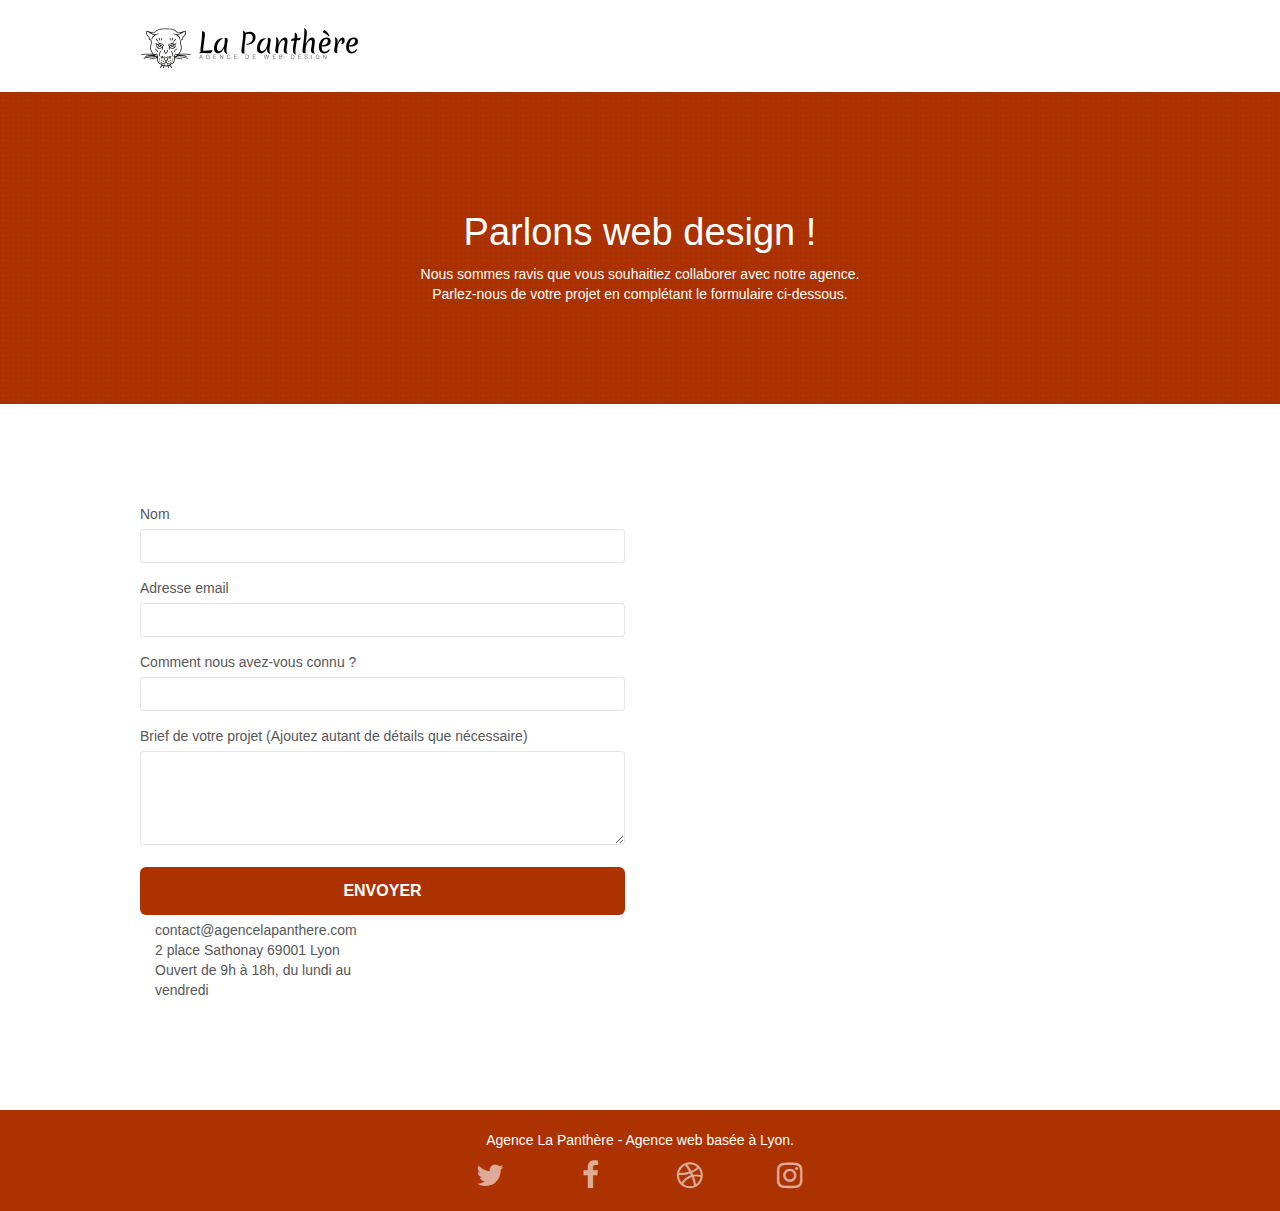
==== contact.html @ b9ea86c2 "modif arial-label vs aria-label dans page contact" ====
<!doctype html>
<html lang="fr">
<head>
    <meta charset="utf-8">
    <meta name="description" content="Contactez-nous ; L'Agence La Panthère Web Design sur Lyon vous aide à devenir attractif et visible sur internet">
    <meta name="viewport" content="width=device-width, initial-scale=1.0, viewport-fit=cover">
    <link rel="shortcut icon" type="image/png" href="favicon.jpg">
    
	<link rel="stylesheet" type="text/css" href="./css/bootstrap.css">
	<link rel="stylesheet" type="text/css" href="style.css">
	<link rel="stylesheet" type="text/css" href="./css/font-awesome.css">
	<link rel="stylesheet" type="text/css" href="./css/et-line.css">
	
    <title>Contact - Agence la Panthère Web Design Lyon</title>

    
<!-- Analytics -->
 
<!-- Analytics END -->
    
</head>
<body>
<!-- Principal conteneur -->
<div class="page-container">
    
<!-- bloc-0 -->
<div class="bloc bgc-white l-bloc " id="bloc-0">
	<div class="container bloc-sm">
		<nav class="navbar row">
			<div class="navbar-header">
				<a class="navbar-brand" href="index.html" aria-label="retour à la page d'accueil"><img src="img/agence-la-panthere-monochrome.svg" alt="agence web design logo" height="40"></a>
				<button id="nav-toggle" type="button" class="ui-navbar-toggle navbar-toggle" data-toggle="collapse" data-target=".navbar-1">
					<span class="sr-only">Toggle navigation</span><span class="icon-bar"></span><span class="icon-bar"></span><span class="icon-bar"></span>
				</button>
			</div>
<!--			<div class="collapse navbar-collapse navbar-1 special-dropdown-nav">
				<ul class="site-navigation nav navbar-nav">
					<li>
						<a href="index.html">Accueil</a>
					</li>
				</ul>
			</div> -->
		</nav>
	</div>
</div>
<!-- bloc-0 END -->

<!-- bloc-6 -->
<div class="bloc bg-dots-bg bg-repeat bgc-atomic-tangerine d-bloc bloc-bg-texture texture-paper" id="bloc-6">
	<div class="container bloc-lg">
		<div class="row">
			<div class="col-sm-12">
				<h1 class="text-center hero-bloc-text tc-white">
					Parlons web design !
				</h1>
				<p class="text-center mg-lg tc-white tight-width-whitespace">
					Nous sommes ravis que vous souhaitiez collaborer avec notre agence.<br>
					Parlez-nous de votre projet en complétant le formulaire ci-dessous.
				</p>
			</div>
		</div>
	</div>
</div>
<!-- bloc-6 END -->

<!-- bloc-7 -->
<div class="bloc bgc-white l-bloc" id="bloc-7">
	<div class="container bloc-lg">
		<div class="row">
			<div class="col-sm-6">
				<form id="form_1" novalidate success-msg="Your message has been sent." fail-msg="Sorry it seems that our mail server is not responding, Sorry for the inconvenience!">
					<div class="form-group">
						<label for="name">
							Nom
						</label>
						<input id="name" class="form-control" required>
					</div>
					<div class="form-group">
						<label for="email">
							Adresse email
						</label>
						<input id="email" class="form-control" type="email" required>
					</div>
					<div class="form-group">
						<label for="info">
							Comment nous avez-vous connu ?
						</label>
						<input id="info" class="form-control" required >
					</div>
					<div class="form-group">
						<label for="message">
							Brief de votre projet (Ajoutez autant de détails que nécessaire)<br>
						</label>
						<textarea id="message" class="form-control" rows="4" cols="50" required></textarea>
					</div> 
					<button class="bloc-button btn btn-lg btn-block cta-hero btn-atomic-tangerine" type="submit">
						Envoyer
					</button>
				</form>
				<div class="col-sm-6">
					<p>
						contact@agencelapanthere.com<br>2 place Sathonay 69001 Lyon<br>Ouvert de 9h à 18h, du lundi au vendredi<br>
					</p>
				</div>	
			</div>
		</div>
	</div>
</div>
<!-- bloc-7 END -->

<!-- ScrollToTop Button -->
<a class="bloc-button btn btn-d scrollToTop" onclick="scrollToTarget('1')"><span class="fa fa-chevron-up"></span></a>
<!-- ScrollToTop Button END-->


<!-- Footer - bloc-8 -->
<div class="bloc bgc-atomic-tangerine d-bloc" id="bloc-8">
	<div class="container bloc-sm">
		<div class="row">
			<div class="col-sm-12">
				<p class="text-center white">
					Agence La Panthère - Agence web basée à Lyon.<br>
				</p>
				<div class="row row-no-gutters social">
					<div class="col-sm-3">
						<div class="text-center">
							<a class="social" href="https://twitter.com/" aria-label="lien_twitter"><span class="fa fa-twitter icon-md"></span></a>
						</div>
					</div>
					<div class="col-sm-3">
						<div class="text-center">
							<a class="social" href="https://www.facebook.com/" arial-label="lien_facebook"><span class="fa fa-facebook icon-md" arial-label="lien_facebook"></span></a>
						</div>
					</div>
					<div class="col-sm-3">
						<div class="text-center">
							<a class="social" href="https://dribbble.com/" arial-label="lien_dribbble"><span class="fa fa-dribbble icon-md" arial-label="lien_dribbble"></span></a>
						</div>
					</div>
					<div class="col-sm-3">
						<div class="text-center">
							<a class="social" href="https://www.instagram.com/" arial-label="lien_instagram"><span class="fa fa-instagram icon-md" arial-label="lien_instagram"></span></a>
						</div>
					</div>
				</div>
			</div>
		</div>
	</div>
</div>
<!-- Footer - bloc-8 END -->

</div>
<!-- Principal conteneur END -->
    
<script src="./js/jquery-2.1.0.js"></script>
<script src="./js/bootstrap.js"></script>
<script src="./js/blocs.js"></script>
<script src="./js/jqBootstrapValidation.js"></script>
<script src="./js/formHandler.js"></script>

</body>
</html>
---- style.css ----
body {
    margin: 0;
    padding: 0;
    background: #FFF;
    overflow-x: hidden;
    -webkit-font-smoothing: antialiased;
    -moz-osx-font-smoothing: grayscale;
}

a,
button {
    transition: all .3s ease-in-out;
    outline: none!important;
}

a:hover {
    text-decoration: none;
    cursor: pointer;
}

#page-loading-blocs-notifaction {
    position: fixed;
    top: 0;
    bottom: 0;
    width: 100%;
    z-index: 100000;
    background: #FFFFFF url("img/pageload-spinner.gif") no-repeat center center;
}

.bloc {
    width: 100%;
    clear: both;
    background: 50% 50% no-repeat;
    padding: 0 50px;
    -webkit-background-size: cover;
    -moz-background-size: cover;
    -o-background-size: cover;
    background-size: cover;
    position: relative;
}

.bloc .container {
    padding-left: 0;
    padding-right: 0;
}

.bloc-lg {
    padding: 100px 50px;
}

.bloc-md {
    padding: 50px;
}

.bloc-sm {
    padding: 20px 50px;
}

.bg-center,
.bg-l-edge,
.bg-r-edge,
.bg-t-edge,
.bg-b-edge,
.bg-tl-edge,
.bg-bl-edge,
.bg-tr-edge,
.bg-br-edge,
.bg-repeat {
    -webkit-background-size: auto!important;
    -moz-background-size: auto!important;
    -o-background-size: auto!important;
    background-size: auto!important;
}

.bg-repeat {
    background: repeat;
}

.bg-t-edge {
    background: top no-repeat;
}

.bloc-bg-texture::before {
    content: "";
    background-size: 2px 2px;
    position: absolute;
    top: 0;
    bottom: 0;
    left: 0;
    right: 0;
}

.b-parallax {
    background-attachment: fixed;
}

.d-bloc {
    color: rgba(255, 255, 255, .7);
}

.d-bloc button:hover {
    color: rgba(255, 255, 255, .9);
}

.d-bloc .icon-round,
.d-bloc .icon-square,
.d-bloc .icon-rounded,
.d-bloc .icon-semi-rounded-a,
.d-bloc .icon-semi-rounded-b {
    border-color: rgba(255, 255, 255, .9);
}

.d-bloc .divider-h span {
    border-color: rgba(255, 255, 255, .2);
}

.d-bloc .a-btn,
.d-bloc .navbar a,
.d-bloc .navbar-brand,
.d-bloc a .icon-sm,
.d-bloc a .icon-md,
.d-bloc a .icon-lg,
.d-bloc a .icon-xl,
.d-bloc h1 a,
.d-bloc h2 a,
.d-bloc h3 a,
.d-bloc h4 a,
.d-bloc h5 a,
.d-bloc h6 a,
.d-bloc p a {
    color: rgba(255, 255, 255, .6);
}

.d-bloc .a-btn:hover,
.d-bloc .navbar a:hover,
.d-bloc .navbar-brand:hover,
.d-bloc a:hover .icon-sm,
.d-bloc a:hover .icon-md,
.d-bloc a:hover .icon-lg,
.d-bloc a:hover .icon-xl,
.d-bloc h1 a:hover,
.d-bloc h2 a:hover,
.d-bloc h3 a:hover,
.d-bloc h4 a:hover,
.d-bloc h5 a:hover,
.d-bloc h6 a:hover,
.d-bloc p a:hover {
    color: rgba(255, 255, 255, 1);
}

.d-bloc .navbar-toggle .icon-bar {
    background: rgba(255, 255, 255, 1);
}

.d-bloc .btn-wire,
.d-bloc .btn-wire:hover {
    color: rgba(255, 255, 255, 1);
    border-color: rgba(255, 255, 255, 1);
}

.d-bloc .panel {
    color: rgba(0, 0, 0, .5);
}

.d-bloc .panel button:hover {
    color: rgba(0, 0, 0, .7);
}

.d-bloc .panel icon {
    border-color: rgba(0, 0, 0, .7);
}

.d-bloc .panel .divider-h span {
    border-color: rgba(0, 0, 0, .1);
}

.d-bloc .panel .a-btn {
    color: rgba(0, 0, 0, .6);
}

.d-bloc .panel .a-btn:hover {
    color: rgba(0, 0, 0, 1);
}

.d-bloc .panel .btn-wire,
.d-bloc .panel .btn-wire:hover {
    color: rgba(0, 0, 0, .7);
    border-color: rgba(0, 0, 0, .3);
}

.d-bloc .panel,
.l-bloc {
    color: rgba(0, 0, 0, .5);
}

.d-bloc .panel button:hover,
.l-bloc button:hover {
    color: rgba(0, 0, 0, .7);
}

.l-bloc .icon-round,
.l-bloc .icon-square,
.l-bloc .icon-rounded,
.l-bloc .icon-semi-rounded-a,
.l-bloc .icon-semi-rounded-b {
    border-color: rgba(0, 0, 0, .7);
}

.d-bloc .panel .divider-h span,
.l-bloc .divider-h span {
    border-color: rgba(0, 0, 0, .1);
}

.d-bloc .panel .a-btn,
.l-bloc .a-btn,
.l-bloc .navbar a,
.l-bloc .navbar-brand,
.l-bloc a .icon-sm,
.l-bloc a .icon-md,
.l-bloc a .icon-lg,
.l-bloc a .icon-xl,
.l-bloc h1 a,
.l-bloc h2 a,
.l-bloc h3 a,
.l-bloc h4 a,
.l-bloc h5 a,
.l-bloc h6 a,
.l-bloc p a {
    color: rgba(0, 0, 0, .6);
}

.d-bloc .panel .a-btn:hover,
.l-bloc .a-btn:hover,
.l-bloc .navbar a:hover,
.l-bloc .navbar-brand:hover,
.l-bloc a:hover .icon-sm,
.l-bloc a:hover .icon-md,
.l-bloc a:hover .icon-lg,
.l-bloc a:hover .icon-xl,
.l-bloc h1 a:hover,
.l-bloc h2 a:hover,
.l-bloc h3 a:hover,
.l-bloc h4 a:hover,
.l-bloc h5 a:hover,
.l-bloc h6 a:hover,
.l-bloc p a:hover {
    color: rgba(0, 0, 0, 1);
}

.l-bloc .navbar-toggle .icon-bar {
    color: rgba(0, 0, 0, .6);
}

.d-bloc .panel .btn-wire,
.d-bloc .panel .btn-wire:hover,
.l-bloc .btn-wire,
.l-bloc .btn-wire:hover {
    color: rgba(0, 0, 0, .7);
    border-color: rgba(0, 0, 0, .3);
}

.voffset {
    margin-top: 30px;
}

.voffset-lg {
    margin-top: 80px;
}

.row-no-gutters {
    margin-right: 0;
    margin-left: 0;
}

.row.row-no-gutters > [class^="col-"],
.row.row-no-gutters > [class*=" col-"] {
    padding-right: 0;
    padding-left: 0;
}

#bloc-1-hero h1 {
    font-size: 32px;
}

.navbar {
    margin-bottom: 0;
    z-index: 1;
}

.navbar-brand {
    height: auto;
    padding: 3px 15px;
    font-size: 25px;
    font-weight: normal;
    font-weight: 600;
    line-height: 44px;
}

.navbar-brand img {
    max-height: 200px;
    margin: 0 5px 0 0;
    display: inline;
}

.navbar-brand img[src$=svg] {
    min-width: 100px;
}

.nav-center .navbar-brand img {
    margin: 0;
}

.navbar .nav {
    padding-top: 2px;
    margin-right: -16px;
    float: right;
    z-index: 1;
}

.nav > li {
    float: left;
    margin-top: 4px;
    font-size: 16px;
}

.navbar-nav .open .dropdown-menu > li > a {
    text-align: inherit;
}

.nav > li a:hover,
.nav > li a:focus {
    background: transparent;
}

.navbar-toggle {
    margin: 10px 10px 0 0;
    border: 0px;
}

.navbar-toggle:hover {
    background: transparent!important;
}

.navbar-toggle .icon-bar {
    background-color: rgba(0, 0, 0, .5);
    width: 26px;
}

.nav-invert .navbar .nav {
    float: left;
}

.nav-invert .navbar-header,
.nav-invert .navbar-brand {
    float: right;
    position: relative;
    z-index: 2;
}

.navbar-header{
    text-align: center;
}

@media (min-width: 768px) {
    .site-navigation {
        position: absolute;
        top: 50%;
        right: 20px;
        transform: translate(0, -50%);
        -webkit-transform: translateY(-50%);
    }
    .nav > li .dropdown-menu a,
    .nav > li .dropdown-menu a:hover {
        color: #484848;
    }
    .nav-invert .site-navigation {
        left: 0;
        right: 0;
    }
    .nav-center {
        text-align: center;
    }
    .nav-center .navbar-header {
        width: 100%;
    }
    .nav-center .navbar-header,
    .nav-center .navbar-brand,
    .nav-center .nav > li {
        float: none;
        display: inline-block;
    }
    .navbar-header{
        text-align: center;
    }    
    .nav-center .site-navigation {
        position: relative;
        width: 100%;
        right: 0;
        margin-right: 0px;
        margin-top: 20px;
    }
    .nav-center.mini-nav .navbar-toggle {
        float: none;
        margin: 10px auto 0;
    }
}

.nav > li > .dropdown a {
    background: none!important;
    display: block;
    padding: 14px 15px;
}

nav .caret {
    margin: 0 5px;
}

.dropdown-menu .dropdown-menu {
    top: -8px;
    left: 100%;
}

.dropdown-menu .dropmenu-flow-right {
    top: 100%;
    left: 0;
    margin-left: -1px;
    border-top-left-radius: 0;
    border-top-right-radius: 0;
}

.dropdown-menu .dropdown span {
    border: 4px solid black;
    border-top-color: transparent;
    border-right-color: transparent;
    border-bottom-color: transparent;
    margin: 6px -5px 0 0!important;
    float: right;
}

.mg-md {
    margin-top: 10px;
    margin-bottom: 20px;
}

.mg-lg {
    margin-top: 10px;
    margin-bottom: 40px;
}

.btn {
    margin: 0 5px 5px 0;
}

.btn.pull-right {
    margin: 0 0 5px 5px;
}

.btn-d,
.btn-d:hover,
.btn-d:focus {
    color: #FFF;
    background: rgba(0, 0, 0, .3);
}

button {
    outline: none!important;
}

.btn-rd {
    border-radius: 40px;
}

.btn-clean {
    border: 1px solid rgba(0, 0, 0, .08);
    border-bottom-color: rgba(0, 0, 0, .1);
    text-shadow: 0 1px 0 rgba(0, 0, 1, .1);
    box-shadow: 0 1px 3px rgba(0, 0, 1, .25), inset 0 1px 0 0 rgba(255, 255, 255, .15);
}

.icon-md {
    font-size: 30px!important;
}

.icon-lg {
    font-size: 60px!important;
}

.sm-shadow {
    text-shadow: 0 1px 2px rgba(0, 0, 0, .3);
}

.panel-sq,
.panel-sq .panel-heading,
.panel-sq .panel-footer {
    border-radius: 0;
}

.panel-rd {
    border-radius: 30px;
}

.panel-rd .panel-heading {
    border-radius: 29px 29px 0 0;
}

.panel-rd .panel-footer {
    border-radius: 0 0 29px 29px;
}

.form-control {
    border-color: rgba(0, 0, 0, .1);
    box-shadow: none;
}

.scrollToTop {
    width: 40px;
    height: 40px;
    position: fixed;
    bottom: 20px;
    right: 20px;
    opacity: 0;
    z-index: 500;
    transition: all .3s ease-in-out;
}

.scrollToTop span {
    margin-top: 6px;
}

.showScrollTop {
    font-size: 14px;
    opacity: 1;
}

a[data-lightbox] {
    position: relative;
    display: block;
    text-align: center;
}

a[data-lightbox]:hover::before {
    content: "+";
    font-family: "HelveticaNeue-Light", "Helvetica Neue Light", "Helvetica Neue", Helvetica, Arial;
    font-size: 32px;
    width: 50px;
    height: 50px;
    margin-left: -25px;
    border-radius: 50%;
    background: rgba(0, 0, 0, .6);
    color: #FFF;
    font-weight: 100;
    z-index: 1;
    position: absolute;
    top: 50%;
    transform: translateY(-50%);
    -webkit-transform: translateY(-50%);
}

a[data-lightbox]:hover img {
    opacity: 0.6;
    -webkit-animation-fill-mode: none;
    animation-fill-mode: none;
}

#lightbox-modal {
    display: flex;
    align-items: center;
}

#lightbox-modal .modal-dialog {
    width: 90%;
    max-width: 900px;
    margin: 0 auto 0;
}

#lightbox-modal .modal-dialog img {
    max-height: 90vh;
    margin: 0 auto;
}

.lightbox-caption {
    padding: 20px;
    color: #FFF;
    background: rgba(0, 0, 0, .5);
    position: absolute;
    left: 15px;
    right: 15px;
    bottom: 5px;
}

.close-lightbox {
    color: #FFF;
    font-size: 30px;
    position: absolute;
    top: 20px;
    right: 20px;
    z-index: 20;
    background: rgba(0, 0, 0, .5);
    border: none;
    line-height: 30px;
    padding: 0 9px 5px;
    opacity: 0.3;
}

.close-lightbox:hover,
.next-lightbox:hover,
.prev-lightbox:hover {
    opacity: 1.0;
    color: #FFF;
}

.next-lightbox,
.prev-lightbox {
    font-size: 20px;
    color: rgba(255, 255, 255, .9);
    background: rgba(0, 0, 0, .5);
    transition: all .2s ease-in-out;
    position: absolute;
    top: 45%;
    z-index: 1;
    opacity: 0.4;
}

.next-lightbox {
    padding: 6px 8px 1px 13px;
    right: 25px;
}

.prev-lightbox {
    padding: 6px 13px 1px 10px;
    left: 25px;
}

.snapshot-lb .modal-body {
    padding-bottom: 45px;
}

.snapshot-lb .lightbox-caption {
    padding: 0;
    color: rgba(0, 0, 0, .5);
    background: none;
}

h1,
h2,
h3,
h4,
h5,
h6,
p,
label,
.btn,
a {
    font-family: "helvetica";
    font-weight: 400;
    color: #575757!important;
}

.container {
    max-width: 1000px;
}

.hero-bloc-text {
    font-size: 38px;
}

.hero-bloc-text-sub {
    font-size: 36px;
}

.statement-bloc-text {
    line-height: 26px;
    font-style: italic;
    font-size: 20px;
    text-align: center;
    font-weight: lighter;
    max-width: 520px;
    margin: auto auto auto auto;
}

p {
    font-size: 14px;
}

.tight-width-whitespace {
    max-width: 600px;
    margin: auto auto auto auto;
}

.h1 {
    font-size: 20px;
    font-family: "Open Sans";
}

.cta-hero {
    margin-top: 22px;
    color: #FFFFFF!important;
    text-transform: uppercase;
    padding: 12px 28px 12px 28px;
    font-size: 16px;
    font-weight: 700;
}

.social {
    max-width: 400px;
    margin: auto auto auto auto;
}

h2 {
    font-size: 22px;
    line-height: 1.4em;
}

h3 {
    font-size: 15px;
    text-transform: uppercase;
    font-weight: 700;
    color: #333333!important;
}

.med-width-whitespace {
    max-width: 800px;
    margin: auto auto auto auto;
    box-shadow: 0px 0px 0px #000000;
}

h1 {
    color: #333333!important;
}

h2 {
    color: #333333!important;
}

.italic {
    font-style: italic;
}

.icons {
    margin-bottom: 14px;
    margin-top: 24px;
}

.white {
    color: #FFFFFF!important;
}

.portfolio-thumb {
    margin-bottom: 24px;
}

.portfolio-row {
    margin-bottom: 44px;
    margin-top: 50px;
}

.avatar {
    box-shadow: 0px 4px 9px rgba(0, 0, 0, 0.3);
}

.black-background {
    background-color: rgba(165, 147, 99, 0.7);
    padding: 40px 40px 40px 40px;
}

.bold-link {
    font-weight: 900;
    text-decoration: underline!important;
}

.bgc-white {
    background-color: #FFFFFF;
}

.bgc-dark-slate-blue {
    background-color: #364577;
}

.bgc-atomic-tangerine {
    background-color: #ad3201;
}

.tc-white {
    color: white!important;
}

.btn-atomic-tangerine {
    background: #ad3201;
    color: #FFFFFF!important;
}

.btn-atomic-tangerine:hover {
    background: #c27956!important;
    color: #FFFFFF!important;
}

.ltc-white {
    color: #FFFFFF!important;
}

.ltc-white:hover {
    color: #cccccc!important;
}

.ltc-atomic-tangerine {
    color: #F3976C!important;
}

.ltc-atomic-tangerine:hover {
    color: #c27956!important;
}

.icon-dark-slate-blue {
    color: #364577!important;
    border-color: #364577!important;
}

.bg-dots-bg {
    background-image: url("img/dots-bg.png");
}

.bg-lines-h2-bg {
    background-image: url("img/lines-h2-bg.png");
}

.bg-banniere {
    background-image: url("img/agence-la-panthere.webp");
    opacity: 0,2;
}

.bg-presentation {
    background-image: url("img/image-de-presentation.webp");
}

@media (max-width: 1024px) {
    .bloc {
        padding-left: 20px;
        padding-right: 20px;
    }
    .bloc.full-width-bloc,
    .bloc-tile-2.full-width-bloc .container,
    .bloc-tile-3.full-width-bloc .container,
    .bloc-tile-4.full-width-bloc .container {
        padding-left: 0;
        padding-right: 0;
    }
}

@media (max-width: 992px) and (min-width: 768px) {
    .navbar .nav {
        max-width: 80%
    }
    .nav-center.navbar .nav {
        max-width: 100%
    }
}

@media only screen and (min-device-width: 768px) and (max-device-width: 1024px) and (orientation: landscape) {
    .b-parallax {
        background-attachment: scroll;
    }
}

@media only screen and (min-device-width: 1024px) and (max-device-width: 1366px) and (-webkit-min-device-pixel-ratio: 1.5) {
    .b-parallax {
        background-attachment: scroll;
    }
}

@media (max-width: 991px) {
    .container {
        width: 100%;
    }
    .b-parallax {
        background-attachment: scroll;
    }
    .page-container,
    #hero-bloc {
        overflow-x: hidden;
        position: relative;
    }
    .bloc {
        padding-left: constant(safe-area-inset-left);
        padding-right: constant(safe-area-inset-right);
    }
    .bloc-group,
    .bloc-group .bloc {
        display: block;
        width: 100%;
    }
    .bloc-fill-screen .fill-bloc-top-edge,
    .bloc-fill-screen .fill-bloc-bottom-edge {
        padding: 0 20px;
        padding-left: constant(safe-area-inset-left);
        padding-right: constant(safe-area-inset-right);
    }
}

@media (max-width: 767px) {
    .page-container {
        overflow-x: hidden;
        position: relative;
    }
    h1,
    h2,
    h3,
    h4,
    h5,
    h6,
    p,
    #disqus_thread {
        padding-left: 10px!important;
        padding-right: 10px!important;
    }
    .b-parallax {
        background-attachment: scroll;
    }
    .navbar .nav {
        padding-top: 0;
        border-top: 1px solid rgba(0, 0, 0, .2);
        float: none!important;
    }
    .navbar.row {
        margin-left: 0;
        margin-right: 0;
    }
    .site-navigation {
        position: inherit;
        transform: none;
        -webkit-transform: none;
        -ms-transform: none;
    }
    .nav > li {
        margin-top: 0;
        border-bottom: 1px solid rgba(0, 0, 0, .1);
        background: rgba(0, 0, 0, .05);
        text-align: left;
        padding-left: 15px;
        width: 100%;
    }
    .nav > li:hover {
        background: rgba(0, 0, 0, .08);
    }
    .dropdown .dropdown a .caret {
        float: none;
        margin: 5px 0 0 10px!important;
        border: 4px solid black;
        border-bottom-color: transparent;
        border-right-color: transparent;
        border-left-color: transparent;
    }
    #hero-bloc .navbar .nav {
        background: rgba(0, 0, 0, .8);
    }
    #hero-bloc .navbar .nav a {
        color: rgba(255, 255, 255, .6);
    }
    .hero {
        padding: 50px 0;
    }
    .hero-nav {
        left: -1px;
        right: -1px;
    }
    .navbar-collapse {
        padding: 0;
        overflow-x: hidden;
        -webkit-box-shadow: none;
        box-shadow: none;
    }
    .navbar-brand img {
        max-height: 40px;
        width: auto;
    }
    .nav-invert .navbar-header {
        float: none;
        width: 100%;
        text-align: center;
    }
    .nav-invert .navbar-toggle {
        float: left;
        margin-left: 10px;
    }
    .bloc {
        padding-left: 0;
        padding-right: 0;
    }
    .bloc-xxl,
    .bloc-xl,
    .bloc-lg {
        padding: 40px 0;
    }
    .bloc-sm,
    .bloc-md {
        padding-left: 0;
        padding-right: 0;
    }
    .bloc-tile-2 .container,
    .bloc-tile-3 .container,
    .bloc-tile-4 .container,
    .bloc-fill-screen .fill-bloc-top-edge,
    .bloc-fill-screen .fill-bloc-bottom-edge {
        padding-left: 0;
        padding-right: 0;
    }
    .a-block {
        padding: 0 10px;
    }
    .btn-dwn {
        display: none;
    }
    .voffset {
        margin-top: 5px;
    }
    .voffset-md {
        margin-top: 20px;
    }
    .voffset-lg {
        margin-top: 30px;
    }
    form {
        padding: 5px;
    }
    .close-lightbox {
        display: inline-block;
    }
    .blocsapp-device-iphone5 {
        background-size: 216px 425px;
        padding-top: 60px;
        width: 216px;
        height: 425px;
    }
    .blocsapp-device-iphone5 img {
        width: 180px;
        height: 320px;
    }
}

@media (max-width: 400px) {
    .bloc {
        padding-left: 0;
        padding-right: 0;
    }
}

@media (max-width: 767px) {
    .bloc-mob-center-text {
        text-align: center;
    }
}
---- css/et-line.css ----
@font-face {
    font-family: et-line;
    src: url(../fonts/et-line.eot);
    src: url(../fonts/et-line.eot?#iefix) format('embedded-opentype'), url(../fonts/et-line.woff) format('woff'), url(../fonts/et-line.ttf) format('truetype'), url(../fonts/et-line.svg#et-line) format('svg');
    font-weight: 400;
    font-style: normal
}

.et-icon-adjustments,
.et-icon-alarmclock,
.et-icon-anchor,
.et-icon-aperture,
.et-icon-attachment,
.et-icon-bargraph,
.et-icon-basket,
.et-icon-beaker,
.et-icon-bike,
.et-icon-book-open,
.et-icon-briefcase,
.et-icon-browser,
.et-icon-calendar,
.et-icon-camera,
.et-icon-caution,
.et-icon-chat,
.et-icon-circle-compass,
.et-icon-clipboard,
.et-icon-clock,
.et-icon-cloud,
.et-icon-compass,
.et-icon-desktop,
.et-icon-dial,
.et-icon-document,
.et-icon-documents,
.et-icon-download,
.et-icon-dribbble,
.et-icon-edit,
.et-icon-envelope,
.et-icon-expand,
.et-icon-facebook,
.et-icon-flag,
.et-icon-focus,
.et-icon-gears,
.et-icon-genius,
.et-icon-gift,
.et-icon-global,
.et-icon-globe,
.et-icon-googleplus,
.et-icon-grid,
.et-icon-happy,
.et-icon-hazardous,
.et-icon-heart,
.et-icon-hotairballoon,
.et-icon-hourglass,
.et-icon-key,
.et-icon-laptop,
.et-icon-layers,
.et-icon-lifesaver,
.et-icon-lightbulb,
.et-icon-linegraph,
.et-icon-linkedin,
.et-icon-lock,
.et-icon-magnifying-glass,
.et-icon-map,
.et-icon-map-pin,
.et-icon-megaphone,
.et-icon-mic,
.et-icon-mobile,
.et-icon-newspaper,
.et-icon-notebook,
.et-icon-paintbrush,
.et-icon-paperclip,
.et-icon-pencil,
.et-icon-phone,
.et-icon-picture,
.et-icon-pictures,
.et-icon-piechart,
.et-icon-presentation,
.et-icon-pricetags,
.et-icon-printer,
.et-icon-profile-female,
.et-icon-profile-male,
.et-icon-puzzle,
.et-icon-quote,
.et-icon-recycle,
.et-icon-refresh,
.et-icon-ribbon,
.et-icon-rss,
.et-icon-sad,
.et-icon-scissors,
.et-icon-scope,
.et-icon-search,
.et-icon-shield,
.et-icon-speedometer,
.et-icon-strategy,
.et-icon-streetsign,
.et-icon-tablet,
.et-icon-target,
.et-icon-telescope,
.et-icon-toolbox,
.et-icon-tools,
.et-icon-tools-2,
.et-icon-trophy,
.et-icon-tumblr,
.et-icon-twitter,
.et-icon-upload,
.et-icon-video,
.et-icon-wallet,
.et-icon-wine {
    font-family: et-line;
    speak: none;
    font-style: normal;
    font-weight: 400;
    font-variant: normal;
    text-transform: none;
    line-height: 1;
    -webkit-font-smoothing: antialiased;
    -moz-osx-font-smoothing: grayscale;
    display: inline-block
}

.et-icon-mobile:before {
    content: "\e000"
}

.et-icon-laptop:before {
    content: "\e001"
}

.et-icon-desktop:before {
    content: "\e002"
}

.et-icon-tablet:before {
    content: "\e003"
}

.et-icon-phone:before {
    content: "\e004"
}

.et-icon-document:before {
    content: "\e005"
}

.et-icon-documents:before {
    content: "\e006"
}

.et-icon-search:before {
    content: "\e007"
}

.et-icon-clipboard:before {
    content: "\e008"
}

.et-icon-newspaper:before {
    content: "\e009"
}

.et-icon-notebook:before {
    content: "\e00a"
}

.et-icon-book-open:before {
    content: "\e00b"
}

.et-icon-browser:before {
    content: "\e00c"
}

.et-icon-calendar:before {
    content: "\e00d"
}

.et-icon-presentation:before {
    content: "\e00e"
}

.et-icon-picture:before {
    content: "\e00f"
}

.et-icon-pictures:before {
    content: "\e010"
}

.et-icon-video:before {
    content: "\e011"
}

.et-icon-camera:before {
    content: "\e012"
}

.et-icon-printer:before {
    content: "\e013"
}

.et-icon-toolbox:before {
    content: "\e014"
}

.et-icon-briefcase:before {
    content: "\e015"
}

.et-icon-wallet:before {
    content: "\e016"
}

.et-icon-gift:before {
    content: "\e017"
}

.et-icon-bargraph:before {
    content: "\e018"
}

.et-icon-grid:before {
    content: "\e019"
}

.et-icon-expand:before {
    content: "\e01a"
}

.et-icon-focus:before {
    content: "\e01b"
}

.et-icon-edit:before {
    content: "\e01c"
}

.et-icon-adjustments:before {
    content: "\e01d"
}

.et-icon-ribbon:before {
    content: "\e01e"
}

.et-icon-hourglass:before {
    content: "\e01f"
}

.et-icon-lock:before {
    content: "\e020"
}

.et-icon-megaphone:before {
    content: "\e021"
}

.et-icon-shield:before {
    content: "\e022"
}

.et-icon-trophy:before {
    content: "\e023"
}

.et-icon-flag:before {
    content: "\e024"
}

.et-icon-map:before {
    content: "\e025"
}

.et-icon-puzzle:before {
    content: "\e026"
}

.et-icon-basket:before {
    content: "\e027"
}

.et-icon-envelope:before {
    content: "\e028"
}

.et-icon-streetsign:before {
    content: "\e029"
}

.et-icon-telescope:before {
    content: "\e02a"
}

.et-icon-gears:before {
    content: "\e02b"
}

.et-icon-key:before {
    content: "\e02c"
}

.et-icon-paperclip:before {
    content: "\e02d"
}

.et-icon-attachment:before {
    content: "\e02e"
}

.et-icon-pricetags:before {
    content: "\e02f"
}

.et-icon-lightbulb:before {
    content: "\e030"
}

.et-icon-layers:before {
    content: "\e031"
}

.et-icon-pencil:before {
    content: "\e032"
}

.et-icon-tools:before {
    content: "\e033"
}

.et-icon-tools-2:before {
    content: "\e034"
}

.et-icon-scissors:before {
    content: "\e035"
}

.et-icon-paintbrush:before {
    content: "\e036"
}

.et-icon-magnifying-glass:before {
    content: "\e037"
}

.et-icon-circle-compass:before {
    content: "\e038"
}

.et-icon-linegraph:before {
    content: "\e039"
}

.et-icon-mic:before {
    content: "\e03a"
}

.et-icon-strategy:before {
    content: "\e03b"
}

.et-icon-beaker:before {
    content: "\e03c"
}

.et-icon-caution:before {
    content: "\e03d"
}

.et-icon-recycle:before {
    content: "\e03e"
}

.et-icon-anchor:before {
    content: "\e03f"
}

.et-icon-profile-male:before {
    content: "\e040"
}

.et-icon-profile-female:before {
    content: "\e041"
}

.et-icon-bike:before {
    content: "\e042"
}

.et-icon-wine:before {
    content: "\e043"
}

.et-icon-hotairballoon:before {
    content: "\e044"
}

.et-icon-globe:before {
    content: "\e045"
}

.et-icon-genius:before {
    content: "\e046"
}

.et-icon-map-pin:before {
    content: "\e047"
}

.et-icon-dial:before {
    content: "\e048"
}

.et-icon-chat:before {
    content: "\e049"
}

.et-icon-heart:before {
    content: "\e04a"
}

.et-icon-cloud:before {
    content: "\e04b"
}

.et-icon-upload:before {
    content: "\e04c"
}

.et-icon-download:before {
    content: "\e04d"
}

.et-icon-target:before {
    content: "\e04e"
}

.et-icon-hazardous:before {
    content: "\e04f"
}

.et-icon-piechart:before {
    content: "\e050"
}

.et-icon-speedometer:before {
    content: "\e051"
}

.et-icon-global:before {
    content: "\e052"
}

.et-icon-compass:before {
    content: "\e053"
}

.et-icon-lifesaver:before {
    content: "\e054"
}

.et-icon-clock:before {
    content: "\e055"
}

.et-icon-aperture:before {
    content: "\e056"
}

.et-icon-quote:before {
    content: "\e057"
}

.et-icon-scope:before {
    content: "\e058"
}

.et-icon-alarmclock:before {
    content: "\e059"
}

.et-icon-refresh:before {
    content: "\e05a"
}

.et-icon-happy:before {
    content: "\e05b"
}

.et-icon-sad:before {
    content: "\e05c"
}

.et-icon-facebook:before {
    content: "\e05d"
}

.et-icon-twitter:before {
    content: "\e05e"
}

.et-icon-googleplus:before {
    content: "\e05f"
}

.et-icon-rss:before {
    content: "\e060"
}

.et-icon-tumblr:before {
    content: "\e061"
}

.et-icon-linkedin:before {
    content: "\e062"
}

.et-icon-dribbble:before {
    content: "\e063"
}
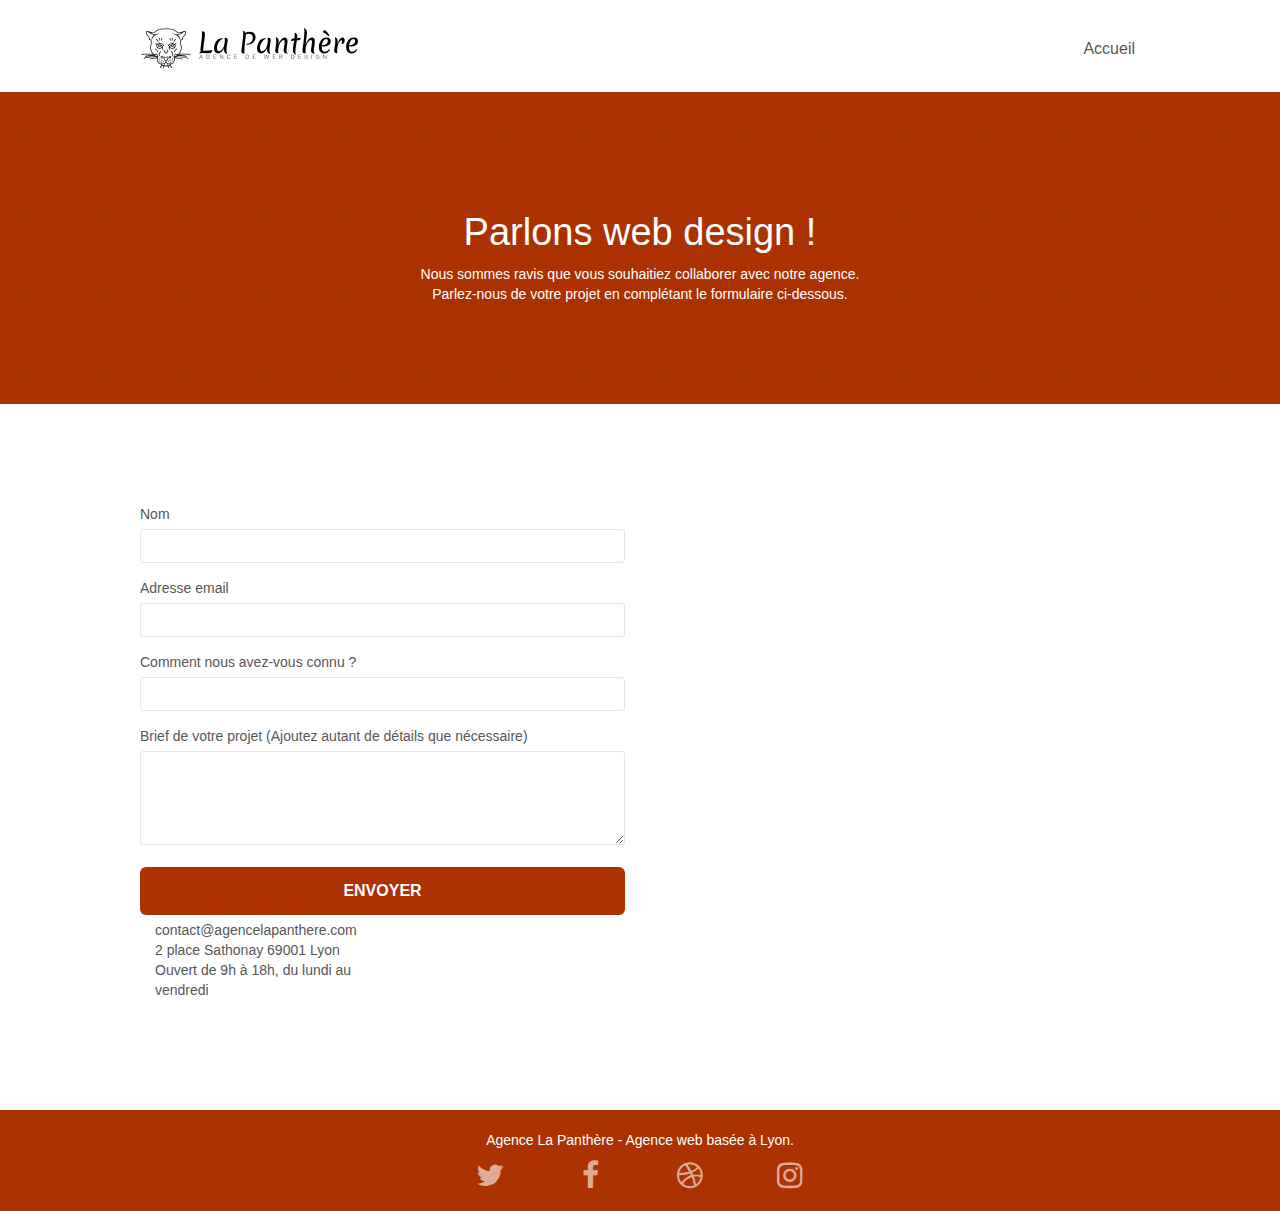
==== commit 06caecc4: "minifying css et js pour les deux pages" ====
--- a/contact.html
+++ b/contact.html
@@ -6,10 +6,10 @@
     <meta name="viewport" content="width=device-width, initial-scale=1.0, viewport-fit=cover">
     <link rel="shortcut icon" type="image/png" href="favicon.jpg">
     
-	<link rel="stylesheet" type="text/css" href="./css/bootstrap.css">
-	<link rel="stylesheet" type="text/css" href="style.css">
-	<link rel="stylesheet" type="text/css" href="./css/font-awesome.css">
-	<link rel="stylesheet" type="text/css" href="./css/et-line.css">
+	<link rel="stylesheet" type="text/css" href="./css/bootstrap.min.css">
+	<link rel="stylesheet" type="text/css" href="style.min.css">
+	<link rel="stylesheet" type="text/css" href="./css/font-awesome.min.css">
+	<link rel="stylesheet" type="text/css" href="./css/et-line.min.css">
 	
     <title>Contact - Agence la Panthère Web Design Lyon</title>
 
@@ -24,88 +24,94 @@
 <div class="page-container">
     
 <!-- bloc-0 -->
-<div class="bloc bgc-white l-bloc " id="bloc-0">
-	<div class="container bloc-sm">
-		<nav class="navbar row">
-			<div class="navbar-header">
-				<a class="navbar-brand" href="index.html" aria-label="retour à la page d'accueil"><img src="img/agence-la-panthere-monochrome.svg" alt="agence web design logo" height="40"></a>
-				<button id="nav-toggle" type="button" class="ui-navbar-toggle navbar-toggle" data-toggle="collapse" data-target=".navbar-1">
-					<span class="sr-only">Toggle navigation</span><span class="icon-bar"></span><span class="icon-bar"></span><span class="icon-bar"></span>
-				</button>
-			</div>
-<!--			<div class="collapse navbar-collapse navbar-1 special-dropdown-nav">
-				<ul class="site-navigation nav navbar-nav">
-					<li>
-						<a href="index.html">Accueil</a>
-					</li>
-				</ul>
-			</div> -->
-		</nav>
+<header>
+	<div class="bloc bgc-white l-bloc " id="bloc-0">
+		<div class="container bloc-sm">
+			<nav class="navbar row">
+				<div class="navbar-header">
+					<a class="navbar-brand" href="index.html" aria-label="retour à la page d'accueil"><img src="img/agence-la-panthere-monochrome.svg" alt="agence web design logo" height="40"></a>
+					<button id="nav-toggle" type="button" class="ui-navbar-toggle navbar-toggle" data-toggle="collapse" data-target=".navbar-1">
+						<span class="sr-only">Toggle navigation</span><span class="icon-bar"></span><span class="icon-bar"></span><span class="icon-bar"></span>
+					</button>
+				</div>
+				<div class="collapse navbar-collapse navbar-1 special-dropdown-nav">
+					<ul class="site-navigation nav navbar-nav">
+						<li>
+							<a href="index.html">Accueil</a>
+						</li>
+					</ul>
+				</div>
+			</nav>
+		</div>
 	</div>
-</div>
+</header>
 <!-- bloc-0 END -->
 
 <!-- bloc-6 -->
-<div class="bloc bg-dots-bg bg-repeat bgc-atomic-tangerine d-bloc bloc-bg-texture texture-paper" id="bloc-6">
-	<div class="container bloc-lg">
-		<div class="row">
-			<div class="col-sm-12">
-				<h1 class="text-center hero-bloc-text tc-white">
-					Parlons web design !
-				</h1>
-				<p class="text-center mg-lg tc-white tight-width-whitespace">
-					Nous sommes ravis que vous souhaitiez collaborer avec notre agence.<br>
-					Parlez-nous de votre projet en complétant le formulaire ci-dessous.
-				</p>
+<section>
+	<div class="bloc bg-dots-bg bg-repeat bgc-atomic-tangerine d-bloc bloc-bg-texture texture-paper" id="bloc-6">
+		<div class="container bloc-lg">
+			<div class="row">
+				<div class="col-sm-12">
+					<h1 class="text-center hero-bloc-text tc-white">
+						Parlons web design !
+					</h1>
+					<p class="text-center mg-lg tc-white tight-width-whitespace">
+						Nous sommes ravis que vous souhaitiez collaborer avec notre agence.<br>
+						Parlez-nous de votre projet en complétant le formulaire ci-dessous.
+					</p>
+				</div>
 			</div>
 		</div>
 	</div>
-</div>
+</section>
 <!-- bloc-6 END -->
 
 <!-- bloc-7 -->
-<div class="bloc bgc-white l-bloc" id="bloc-7">
-	<div class="container bloc-lg">
-		<div class="row">
-			<div class="col-sm-6">
-				<form id="form_1" novalidate success-msg="Your message has been sent." fail-msg="Sorry it seems that our mail server is not responding, Sorry for the inconvenience!">
-					<div class="form-group">
-						<label for="name">
-							Nom
-						</label>
-						<input id="name" class="form-control" required>
-					</div>
-					<div class="form-group">
-						<label for="email">
-							Adresse email
-						</label>
-						<input id="email" class="form-control" type="email" required>
-					</div>
-					<div class="form-group">
-						<label for="info">
-							Comment nous avez-vous connu ?
-						</label>
-						<input id="info" class="form-control" required >
-					</div>
-					<div class="form-group">
-						<label for="message">
-							Brief de votre projet (Ajoutez autant de détails que nécessaire)<br>
-						</label>
-						<textarea id="message" class="form-control" rows="4" cols="50" required></textarea>
-					</div> 
-					<button class="bloc-button btn btn-lg btn-block cta-hero btn-atomic-tangerine" type="submit">
-						Envoyer
-					</button>
-				</form>
+<section>
+	<div class="bloc bgc-white l-bloc" id="bloc-7">
+		<div class="container bloc-lg">
+			<div class="row">
 				<div class="col-sm-6">
-					<p>
-						contact@agencelapanthere.com<br>2 place Sathonay 69001 Lyon<br>Ouvert de 9h à 18h, du lundi au vendredi<br>
-					</p>
-				</div>	
+					<form id="form_1" novalidate data-success-msg="Your message has been sent." data-fail-msg="Sorry it seems that our mail server is not responding, Sorry for the inconvenience!">
+						<div class="form-group">
+							<label for="name">
+								Nom
+							</label>
+							<input id="name" class="form-control" required>
+						</div>
+						<div class="form-group">
+							<label for="email">
+								Adresse email
+							</label>
+							<input id="email" class="form-control" type="email" required>
+						</div>
+						<div class="form-group">
+							<label for="info">
+								Comment nous avez-vous connu ?
+							</label>
+							<input id="info" class="form-control" required >
+						</div>
+						<div class="form-group">
+							<label for="message">
+								Brief de votre projet (Ajoutez autant de détails que nécessaire)<br>
+							</label>
+							<textarea id="message" class="form-control" rows="4" cols="50" required></textarea>
+						</div> 
+						<button class="bloc-button btn btn-lg btn-block cta-hero btn-atomic-tangerine" type="submit">
+							Envoyer
+						</button>
+					</form>
+					<div class="col-sm-6">
+						<p>
+							contact@agencelapanthere.com<br>2 place Sathonay 69001 Lyon<br>Ouvert de 9h à 18h, du lundi au vendredi<br>
+						</p>
+					</div>	
+				</div>
 			</div>
 		</div>
 	</div>
-</div>
+</section>
 <!-- bloc-7 END -->
 
 <!-- ScrollToTop Button -->
@@ -114,49 +120,51 @@
 
 
 <!-- Footer - bloc-8 -->
-<div class="bloc bgc-atomic-tangerine d-bloc" id="bloc-8">
-	<div class="container bloc-sm">
-		<div class="row">
-			<div class="col-sm-12">
-				<p class="text-center white">
-					Agence La Panthère - Agence web basée à Lyon.<br>
-				</p>
-				<div class="row row-no-gutters social">
-					<div class="col-sm-3">
-						<div class="text-center">
-							<a class="social" href="https://twitter.com/" aria-label="lien_twitter"><span class="fa fa-twitter icon-md"></span></a>
+<footer>
+	<div class="bloc bgc-atomic-tangerine d-bloc" id="bloc-8">
+		<div class="container bloc-sm">
+			<div class="row">
+				<div class="col-sm-12">
+					<p class="text-center white">
+						Agence La Panthère - Agence web basée à Lyon.<br>
+					</p>
+					<div class="row row-no-gutters social">
+						<div class="col-sm-3">
+							<div class="text-center">
+								<a class="social" href="https://twitter.com/" aria-label="lien twitter"><span class="fa fa-twitter icon-md"></span></a>
+							</div>
 						</div>
-					</div>
-					<div class="col-sm-3">
-						<div class="text-center">
-							<a class="social" href="https://www.facebook.com/" arial-label="lien_facebook"><span class="fa fa-facebook icon-md" arial-label="lien_facebook"></span></a>
+						<div class="col-sm-3">
+							<div class="text-center">
+								<a class="social" href="https://www.facebook.com/" aria-label="lien facebook"><span class="fa fa-facebook icon-md"></span></a>
+							</div>
 						</div>
-					</div>
-					<div class="col-sm-3">
-						<div class="text-center">
-							<a class="social" href="https://dribbble.com/" arial-label="lien_dribbble"><span class="fa fa-dribbble icon-md" arial-label="lien_dribbble"></span></a>
+						<div class="col-sm-3">
+							<div class="text-center">
+								<a class="social" href="https://dribbble.com/" aria-label="lien dribbble"><span class="fa fa-dribbble icon-md"></span></a>
+							</div>
 						</div>
-					</div>
-					<div class="col-sm-3">
-						<div class="text-center">
-							<a class="social" href="https://www.instagram.com/" arial-label="lien_instagram"><span class="fa fa-instagram icon-md" arial-label="lien_instagram"></span></a>
+						<div class="col-sm-3">
+							<div class="text-center">
+								<a class="social" href="https://www.instagram.com/" aria-label="lien instagram"><span class="fa fa-instagram icon-md"></span></a>
+							</div>
 						</div>
 					</div>
 				</div>
 			</div>
 		</div>
 	</div>
-</div>
+</footer>
 <!-- Footer - bloc-8 END -->
 
 </div>
 <!-- Principal conteneur END -->
     
-<script src="./js/jquery-2.1.0.js"></script>
-<script src="./js/bootstrap.js"></script>
-<script src="./js/blocs.js"></script>
-<script src="./js/jqBootstrapValidation.js"></script>
-<script src="./js/formHandler.js"></script>
+<script src="./js/jquery-2.1.0.min.js"></script>
+<script src="./js/bootstrap.min.js"></script>
+<script src="./js/blocs.min.js"></script>
+<script src="./js/jqBootstrapValidation.min.js"></script>
+<script src="./js/formHandler.min.js"></script>
 
 </body>
 </html>
--- a/style.min.css
+++ b/style.min.css
@@ -0,0 +1 @@
+body{margin:0;padding:0;background:#fff;overflow-x:hidden;-webkit-font-smoothing:antialiased;-moz-osx-font-smoothing:grayscale}a,button{transition:all .3s ease-in-out;outline:0!important}a:hover{text-decoration:none;cursor:pointer}#page-loading-blocs-notifaction{position:fixed;top:0;bottom:0;width:100%;z-index:100000;background:#fff url(img/pageload-spinner.gif) no-repeat center center}.bloc{width:100%;clear:both;background:50% 50% no-repeat;padding:0 50px;-webkit-background-size:cover;-moz-background-size:cover;-o-background-size:cover;background-size:cover;position:relative}.bloc .container{padding-left:0;padding-right:0}.bloc-lg{padding:100px 50px}.bloc-md{padding:50px}.bloc-sm{padding:20px 50px}.bg-b-edge,.bg-bl-edge,.bg-br-edge,.bg-center,.bg-l-edge,.bg-r-edge,.bg-repeat,.bg-t-edge,.bg-tl-edge,.bg-tr-edge{-webkit-background-size:auto!important;-moz-background-size:auto!important;-o-background-size:auto!important;background-size:auto!important}.bg-repeat{background:repeat}.bg-t-edge{background:top no-repeat}.bloc-bg-texture::before{content:"";background-size:2px 2px;position:absolute;top:0;bottom:0;left:0;right:0}.b-parallax{background-attachment:fixed}.d-bloc{color:rgba(255,255,255,.7)}.d-bloc button:hover{color:rgba(255,255,255,.9)}.d-bloc .icon-round,.d-bloc .icon-rounded,.d-bloc .icon-semi-rounded-a,.d-bloc .icon-semi-rounded-b,.d-bloc .icon-square{border-color:rgba(255,255,255,.9)}.d-bloc .divider-h span{border-color:rgba(255,255,255,.2)}.d-bloc .a-btn,.d-bloc .navbar a,.d-bloc .navbar-brand,.d-bloc a .icon-lg,.d-bloc a .icon-md,.d-bloc a .icon-sm,.d-bloc a .icon-xl,.d-bloc h1 a,.d-bloc h2 a,.d-bloc h3 a,.d-bloc h4 a,.d-bloc h5 a,.d-bloc h6 a,.d-bloc p a{color:rgba(255,255,255,.6)}.d-bloc .a-btn:hover,.d-bloc .navbar a:hover,.d-bloc .navbar-brand:hover,.d-bloc a:hover .icon-lg,.d-bloc a:hover .icon-md,.d-bloc a:hover .icon-sm,.d-bloc a:hover .icon-xl,.d-bloc h1 a:hover,.d-bloc h2 a:hover,.d-bloc h3 a:hover,.d-bloc h4 a:hover,.d-bloc h5 a:hover,.d-bloc h6 a:hover,.d-bloc p a:hover{color:rgba(255,255,255,1)}.d-bloc .navbar-toggle .icon-bar{background:rgba(255,255,255,1)}.d-bloc .btn-wire,.d-bloc .btn-wire:hover{color:rgba(255,255,255,1);border-color:rgba(255,255,255,1)}.d-bloc .panel{color:rgba(0,0,0,.5)}.d-bloc .panel button:hover{color:rgba(0,0,0,.7)}.d-bloc .panel icon{border-color:rgba(0,0,0,.7)}.d-bloc .panel .divider-h span{border-color:rgba(0,0,0,.1)}.d-bloc .panel .a-btn{color:rgba(0,0,0,.6)}.d-bloc .panel .a-btn:hover{color:rgba(0,0,0,1)}.d-bloc .panel .btn-wire,.d-bloc .panel .btn-wire:hover{color:rgba(0,0,0,.7);border-color:rgba(0,0,0,.3)}.d-bloc .panel,.l-bloc{color:rgba(0,0,0,.5)}.d-bloc .panel button:hover,.l-bloc button:hover{color:rgba(0,0,0,.7)}.l-bloc .icon-round,.l-bloc .icon-rounded,.l-bloc .icon-semi-rounded-a,.l-bloc .icon-semi-rounded-b,.l-bloc .icon-square{border-color:rgba(0,0,0,.7)}.d-bloc .panel .divider-h span,.l-bloc .divider-h span{border-color:rgba(0,0,0,.1)}.d-bloc .panel .a-btn,.l-bloc .a-btn,.l-bloc .navbar a,.l-bloc .navbar-brand,.l-bloc a .icon-lg,.l-bloc a .icon-md,.l-bloc a .icon-sm,.l-bloc a .icon-xl,.l-bloc h1 a,.l-bloc h2 a,.l-bloc h3 a,.l-bloc h4 a,.l-bloc h5 a,.l-bloc h6 a,.l-bloc p a{color:rgba(0,0,0,.6)}.d-bloc .panel .a-btn:hover,.l-bloc .a-btn:hover,.l-bloc .navbar a:hover,.l-bloc .navbar-brand:hover,.l-bloc a:hover .icon-lg,.l-bloc a:hover .icon-md,.l-bloc a:hover .icon-sm,.l-bloc a:hover .icon-xl,.l-bloc h1 a:hover,.l-bloc h2 a:hover,.l-bloc h3 a:hover,.l-bloc h4 a:hover,.l-bloc h5 a:hover,.l-bloc h6 a:hover,.l-bloc p a:hover{color:rgba(0,0,0,1)}.l-bloc .navbar-toggle .icon-bar{color:rgba(0,0,0,.6)}.d-bloc .panel .btn-wire,.d-bloc .panel .btn-wire:hover,.l-bloc .btn-wire,.l-bloc .btn-wire:hover{color:rgba(0,0,0,.7);border-color:rgba(0,0,0,.3)}.voffset{margin-top:30px}.voffset-lg{margin-top:80px}.row-no-gutters{margin-right:0;margin-left:0}.row.row-no-gutters>[class*=" col-"],.row.row-no-gutters>[class^=col-]{padding-right:0;padding-left:0}#bloc-1-hero h1{font-size:32px}.navbar{margin-bottom:0;z-index:1}.navbar-brand{height:auto;padding:3px 15px;font-size:25px;font-weight:400;font-weight:600;line-height:44px}.navbar-brand img{max-height:200px;margin:0 5px 0 0;display:inline}.navbar-brand img[src$=svg]{min-width:100px}.nav-center .navbar-brand img{margin:0}.navbar .nav{padding-top:2px;margin-right:-16px;float:right;z-index:1}.nav>li{float:left;margin-top:4px;font-size:16px}.navbar-nav .open .dropdown-menu>li>a{text-align:inherit}.nav>li a:focus,.nav>li a:hover{background:0 0}.navbar-toggle{margin:10px 10px 0 0;border:0}.navbar-toggle:hover{background:0 0!important}.navbar-toggle .icon-bar{background-color:rgba(0,0,0,.5);width:26px}.nav-invert .navbar .nav{float:left}.nav-invert .navbar-brand,.nav-invert .navbar-header{float:right;position:relative;z-index:2}.navbar-header{text-align:center}@media (min-width:768px){.site-navigation{position:absolute;top:50%;right:20px;transform:translate(0,-50%);-webkit-transform:translateY(-50%)}.nav>li .dropdown-menu a,.nav>li .dropdown-menu a:hover{color:#484848}.nav-invert .site-navigation{left:0;right:0}.nav-center{text-align:center}.nav-center .navbar-header{width:100%}.nav-center .nav>li,.nav-center .navbar-brand,.nav-center .navbar-header{float:none;display:inline-block}.navbar-header{text-align:center}.nav-center .site-navigation{position:relative;width:100%;right:0;margin-right:0;margin-top:20px}.nav-center.mini-nav .navbar-toggle{float:none;margin:10px auto 0}}.nav>li>.dropdown a{background:0 0!important;display:block;padding:14px 15px}nav .caret{margin:0 5px}.dropdown-menu .dropdown-menu{top:-8px;left:100%}.dropdown-menu .dropmenu-flow-right{top:100%;left:0;margin-left:-1px;border-top-left-radius:0;border-top-right-radius:0}.dropdown-menu .dropdown span{border:4px solid #000;border-top-color:transparent;border-right-color:transparent;border-bottom-color:transparent;margin:6px -5px 0 0!important;float:right}.mg-md{margin-top:10px;margin-bottom:20px}.mg-lg{margin-top:10px;margin-bottom:40px}.btn{margin:0 5px 5px 0}.btn.pull-right{margin:0 0 5px 5px}.btn-d,.btn-d:focus,.btn-d:hover{color:#fff;background:rgba(0,0,0,.3)}button{outline:0!important}.btn-rd{border-radius:40px}.btn-clean{border:1px solid rgba(0,0,0,.08);border-bottom-color:rgba(0,0,0,.1);text-shadow:0 1px 0 rgba(0,0,1,.1);box-shadow:0 1px 3px rgba(0,0,1,.25),inset 0 1px 0 0 rgba(255,255,255,.15)}.icon-md{font-size:30px!important}.icon-lg{font-size:60px!important}.sm-shadow{text-shadow:0 1px 2px rgba(0,0,0,.3)}.panel-sq,.panel-sq .panel-footer,.panel-sq .panel-heading{border-radius:0}.panel-rd{border-radius:30px}.panel-rd .panel-heading{border-radius:29px 29px 0 0}.panel-rd .panel-footer{border-radius:0 0 29px 29px}.form-control{border-color:rgba(0,0,0,.1);box-shadow:none}.scrollToTop{width:40px;height:40px;position:fixed;bottom:20px;right:20px;opacity:0;z-index:500;transition:all .3s ease-in-out}.scrollToTop span{margin-top:6px}.showScrollTop{font-size:14px;opacity:1}a[data-lightbox]{position:relative;display:block;text-align:center}a[data-lightbox]:hover::before{content:"+";font-family:HelveticaNeue-Light,"Helvetica Neue Light","Helvetica Neue",Helvetica,Arial;font-size:32px;width:50px;height:50px;margin-left:-25px;border-radius:50%;background:rgba(0,0,0,.6);color:#fff;font-weight:100;z-index:1;position:absolute;top:50%;transform:translateY(-50%);-webkit-transform:translateY(-50%)}a[data-lightbox]:hover img{opacity:.6;-webkit-animation-fill-mode:none;animation-fill-mode:none}#lightbox-modal{display:flex;align-items:center}#lightbox-modal .modal-dialog{width:90%;max-width:900px;margin:0 auto 0}#lightbox-modal .modal-dialog img{max-height:90vh;margin:0 auto}.lightbox-caption{padding:20px;color:#fff;background:rgba(0,0,0,.5);position:absolute;left:15px;right:15px;bottom:5px}.close-lightbox{color:#fff;font-size:30px;position:absolute;top:20px;right:20px;z-index:20;background:rgba(0,0,0,.5);border:none;line-height:30px;padding:0 9px 5px;opacity:.3}.close-lightbox:hover,.next-lightbox:hover,.prev-lightbox:hover{opacity:1;color:#fff}.next-lightbox,.prev-lightbox{font-size:20px;color:rgba(255,255,255,.9);background:rgba(0,0,0,.5);transition:all .2s ease-in-out;position:absolute;top:45%;z-index:1;opacity:.4}.next-lightbox{padding:6px 8px 1px 13px;right:25px}.prev-lightbox{padding:6px 13px 1px 10px;left:25px}.snapshot-lb .modal-body{padding-bottom:45px}.snapshot-lb .lightbox-caption{padding:0;color:rgba(0,0,0,.5);background:0 0}.btn,a,h1,h2,h3,h4,h5,h6,label,p{font-family:helvetica;font-weight:400;color:#575757!important}.container{max-width:1000px}.hero-bloc-text{font-size:38px}.hero-bloc-text-sub{font-size:36px}.statement-bloc-text{line-height:26px;font-style:italic;font-size:20px;text-align:center;font-weight:lighter;max-width:520px;margin:auto auto auto auto}p{font-size:14px}.tight-width-whitespace{max-width:600px;margin:auto auto auto auto}.h1{font-size:20px;font-family:"Open Sans"}.cta-hero{margin-top:22px;color:#fff!important;text-transform:uppercase;padding:12px 28px 12px 28px;font-size:16px;font-weight:700}.social{max-width:400px;margin:auto auto auto auto}h2{font-size:22px;line-height:1.4em}h3{font-size:15px;text-transform:uppercase;font-weight:700;color:#333!important}.med-width-whitespace{max-width:800px;margin:auto auto auto auto;box-shadow:0 0 0 #000}h1{color:#333!important}h2{color:#333!important}.italic{font-style:italic}.icons{margin-bottom:14px;margin-top:24px}.white{color:#fff!important}.portfolio-thumb{margin-bottom:24px}.portfolio-row{margin-bottom:44px;margin-top:50px}.avatar{box-shadow:0 4px 9px rgba(0,0,0,.3)}.black-background{background-color:rgba(165,147,99,.7);padding:40px 40px 40px 40px}.bold-link{font-weight:900;text-decoration:underline!important}.bgc-white{background-color:#fff}.bgc-dark-slate-blue{background-color:#364577}.bgc-atomic-tangerine{background-color:#ad3201}.tc-white{color:#fff!important}.btn-atomic-tangerine{background:#ad3201;color:#fff!important}.btn-atomic-tangerine:hover{background:#c27956!important;color:#fff!important}.ltc-white{color:#fff!important}.ltc-white:hover{color:#ccc!important}.ltc-atomic-tangerine{color:#f3976c!important}.ltc-atomic-tangerine:hover{color:#c27956!important}.icon-dark-slate-blue{color:#364577!important;border-color:#364577!important}.bg-dots-bg{background-image:url(img/dots-bg.png)}.bg-lines-h2-bg{background-image:url(img/lines-h2-bg.png)}.bg-banniere{background-image:url(img/agence-la-panthere.webp);opacity:0,2}.bg-presentation{background-image:url(img/image-de-presentation.webp)}@media (max-width:1024px){.bloc{padding-left:20px;padding-right:20px}.bloc-tile-2.full-width-bloc .container,.bloc-tile-3.full-width-bloc .container,.bloc-tile-4.full-width-bloc .container,.bloc.full-width-bloc{padding-left:0;padding-right:0}}@media (max-width:992px) and (min-width:768px){.navbar .nav{max-width:80%}.nav-center.navbar .nav{max-width:100%}}@media only screen and (min-width:768px) and (max-width:1024px) and (orientation:landscape){.b-parallax{background-attachment:scroll}}@media only screen and (min-width:1024px) and (max-width:1366px) and (-webkit-min-device-pixel-ratio:1.5){.b-parallax{background-attachment:scroll}}@media (max-width:991px){.container{width:100%}.b-parallax{background-attachment:scroll}#hero-bloc,.page-container{overflow-x:hidden;position:relative}.bloc{padding-left:constant(safe-area-inset-left);padding-right:constant(safe-area-inset-right)}.bloc-group,.bloc-group .bloc{display:block;width:100%}.bloc-fill-screen .fill-bloc-bottom-edge,.bloc-fill-screen .fill-bloc-top-edge{padding:0 20px;padding-left:constant(safe-area-inset-left);padding-right:constant(safe-area-inset-right)}}@media (max-width:767px){.page-container{overflow-x:hidden;position:relative}#disqus_thread,h1,h2,h3,h4,h5,h6,p{padding-left:10px!important;padding-right:10px!important}.b-parallax{background-attachment:scroll}.navbar .nav{padding-top:0;border-top:1px solid rgba(0,0,0,.2);float:none!important}.navbar.row{margin-left:0;margin-right:0}.site-navigation{position:inherit;transform:none;-webkit-transform:none;-ms-transform:none}.nav>li{margin-top:0;border-bottom:1px solid rgba(0,0,0,.1);background:rgba(0,0,0,.05);text-align:left;padding-left:15px;width:100%}.nav>li:hover{background:rgba(0,0,0,.08)}.dropdown .dropdown a .caret{float:none;margin:5px 0 0 10px!important;border:4px solid #000;border-bottom-color:transparent;border-right-color:transparent;border-left-color:transparent}#hero-bloc .navbar .nav{background:rgba(0,0,0,.8)}#hero-bloc .navbar .nav a{color:rgba(255,255,255,.6)}.hero{padding:50px 0}.hero-nav{left:-1px;right:-1px}.navbar-collapse{padding:0;overflow-x:hidden;-webkit-box-shadow:none;box-shadow:none}.navbar-brand img{max-height:40px;width:auto}.nav-invert .navbar-header{float:none;width:100%;text-align:center}.nav-invert .navbar-toggle{float:left;margin-left:10px}.bloc{padding-left:0;padding-right:0}.bloc-lg,.bloc-xl,.bloc-xxl{padding:40px 0}.bloc-md,.bloc-sm{padding-left:0;padding-right:0}.bloc-fill-screen .fill-bloc-bottom-edge,.bloc-fill-screen .fill-bloc-top-edge,.bloc-tile-2 .container,.bloc-tile-3 .container,.bloc-tile-4 .container{padding-left:0;padding-right:0}.a-block{padding:0 10px}.btn-dwn{display:none}.voffset{margin-top:5px}.voffset-md{margin-top:20px}.voffset-lg{margin-top:30px}form{padding:5px}.close-lightbox{display:inline-block}.blocsapp-device-iphone5{background-size:216px 425px;padding-top:60px;width:216px;height:425px}.blocsapp-device-iphone5 img{width:180px;height:320px}}@media (max-width:400px){.bloc{padding-left:0;padding-right:0}}@media (max-width:767px){.bloc-mob-center-text{text-align:center}}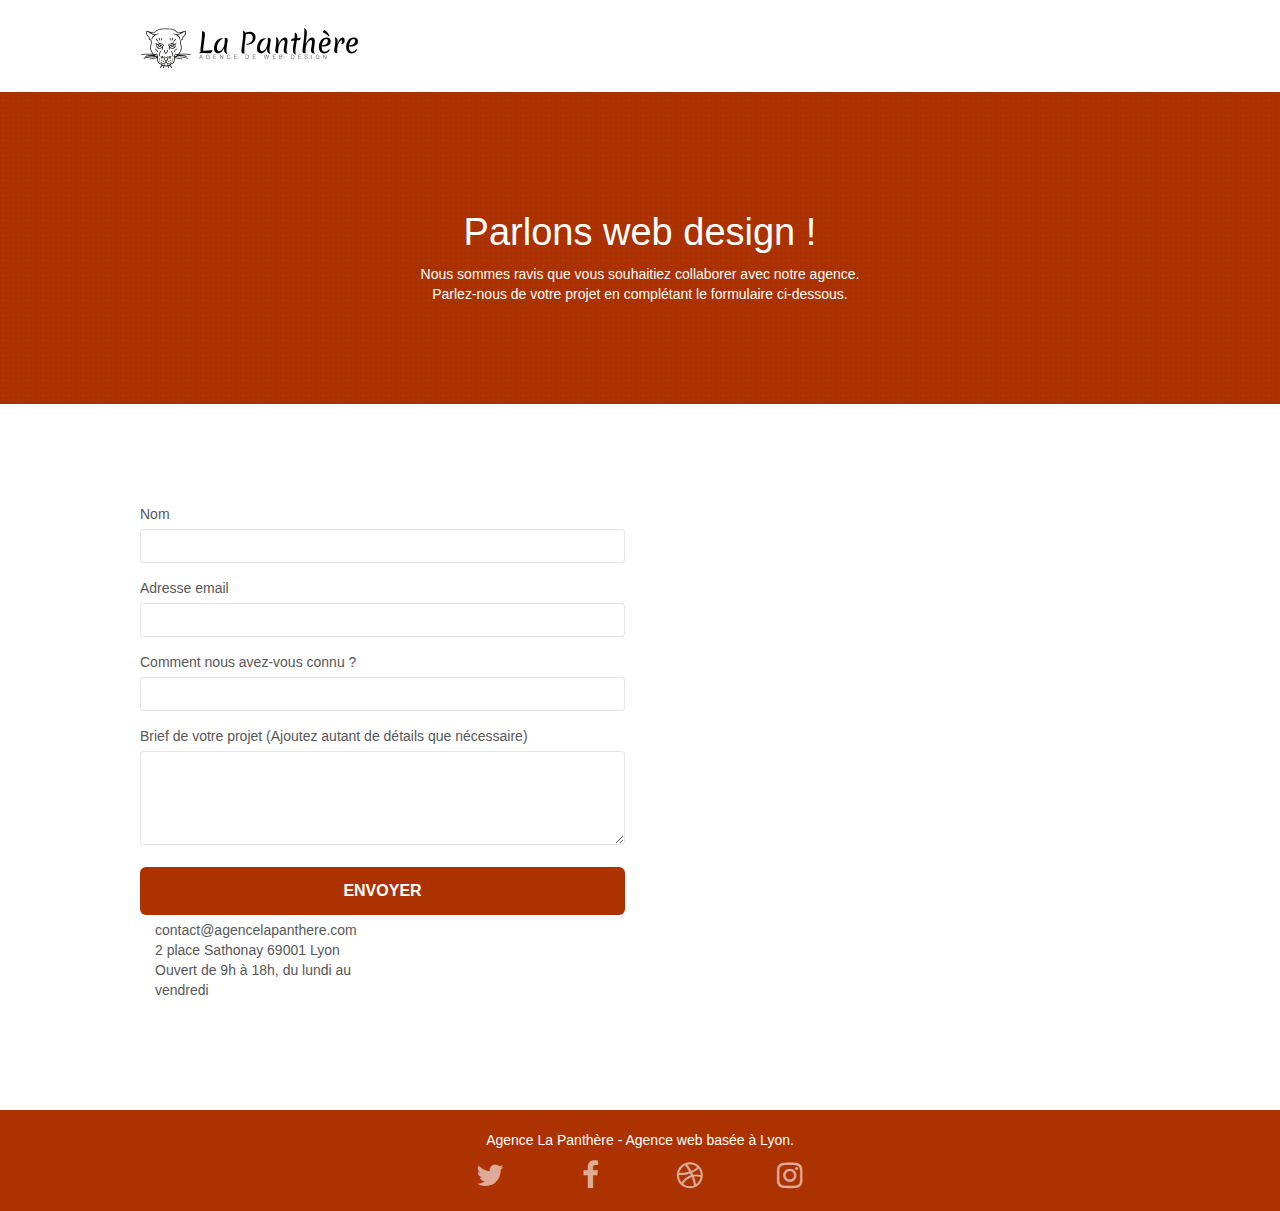
==== commit e959edc3: "dernière modifs des deux pages pour la soutenance" ====
--- a/contact.html
+++ b/contact.html
@@ -34,7 +34,7 @@
 						<span class="sr-only">Toggle navigation</span><span class="icon-bar"></span><span class="icon-bar"></span><span class="icon-bar"></span>
 					</button>
 				</div>
-				<div class="collapse navbar-collapse navbar-1 special-dropdown-nav">
+				<div class="collapse navbar-1 special-dropdown-nav">
 					<ul class="site-navigation nav navbar-nav">
 						<li>
 							<a href="index.html">Accueil</a>
@@ -68,50 +68,48 @@
 <!-- bloc-6 END -->
 
 <!-- bloc-7 -->
-<section>
-	<div class="bloc bgc-white l-bloc" id="bloc-7">
-		<div class="container bloc-lg">
-			<div class="row">
+<div class="bloc bgc-white l-bloc" id="bloc-7">
+	<div class="container bloc-lg">
+		<div class="row">
+			<div class="col-sm-6">
+				<form id="form_1" novalidate data-success-msg="Your message has been sent." data-fail-msg="Sorry it seems that our mail server is not responding, Sorry for the inconvenience!">
+					<div class="form-group">
+						<label for="name">
+							Nom
+						</label>
+						<input id="name" class="form-control" required>
+					</div>
+					<div class="form-group">
+						<label for="email">
+							Adresse email
+						</label>
+						<input id="email" class="form-control" type="email" required>
+					</div>
+					<div class="form-group">
+						<label for="info">
+							Comment nous avez-vous connu ?
+						</label>
+						<input id="info" class="form-control" required >
+					</div>
+					<div class="form-group">
+						<label for="message">
+							Brief de votre projet (Ajoutez autant de détails que nécessaire)<br>
+						</label>
+						<textarea id="message" class="form-control" rows="4" cols="50" required></textarea>
+					</div> 
+					<button class="bloc-button btn btn-lg btn-block cta-hero btn-atomic-tangerine" type="submit">
+						Envoyer
+					</button>
+				</form>
 				<div class="col-sm-6">
-					<form id="form_1" novalidate data-success-msg="Your message has been sent." data-fail-msg="Sorry it seems that our mail server is not responding, Sorry for the inconvenience!">
-						<div class="form-group">
-							<label for="name">
-								Nom
-							</label>
-							<input id="name" class="form-control" required>
-						</div>
-						<div class="form-group">
-							<label for="email">
-								Adresse email
-							</label>
-							<input id="email" class="form-control" type="email" required>
-						</div>
-						<div class="form-group">
-							<label for="info">
-								Comment nous avez-vous connu ?
-							</label>
-							<input id="info" class="form-control" required >
-						</div>
-						<div class="form-group">
-							<label for="message">
-								Brief de votre projet (Ajoutez autant de détails que nécessaire)<br>
-							</label>
-							<textarea id="message" class="form-control" rows="4" cols="50" required></textarea>
-						</div> 
-						<button class="bloc-button btn btn-lg btn-block cta-hero btn-atomic-tangerine" type="submit">
-							Envoyer
-						</button>
-					</form>
-					<div class="col-sm-6">
-						<p>
-							contact@agencelapanthere.com<br>2 place Sathonay 69001 Lyon<br>Ouvert de 9h à 18h, du lundi au vendredi<br>
-						</p>
-					</div>	
-				</div>
+					<p>
+						contact@agencelapanthere.com<br>2 place Sathonay 69001 Lyon<br>Ouvert de 9h à 18h, du lundi au vendredi<br>
+					</p>
+				</div>	
 			</div>
 		</div>
 	</div>
-</section>
+</div>
 <!-- bloc-7 END -->
 
 <!-- ScrollToTop Button -->
